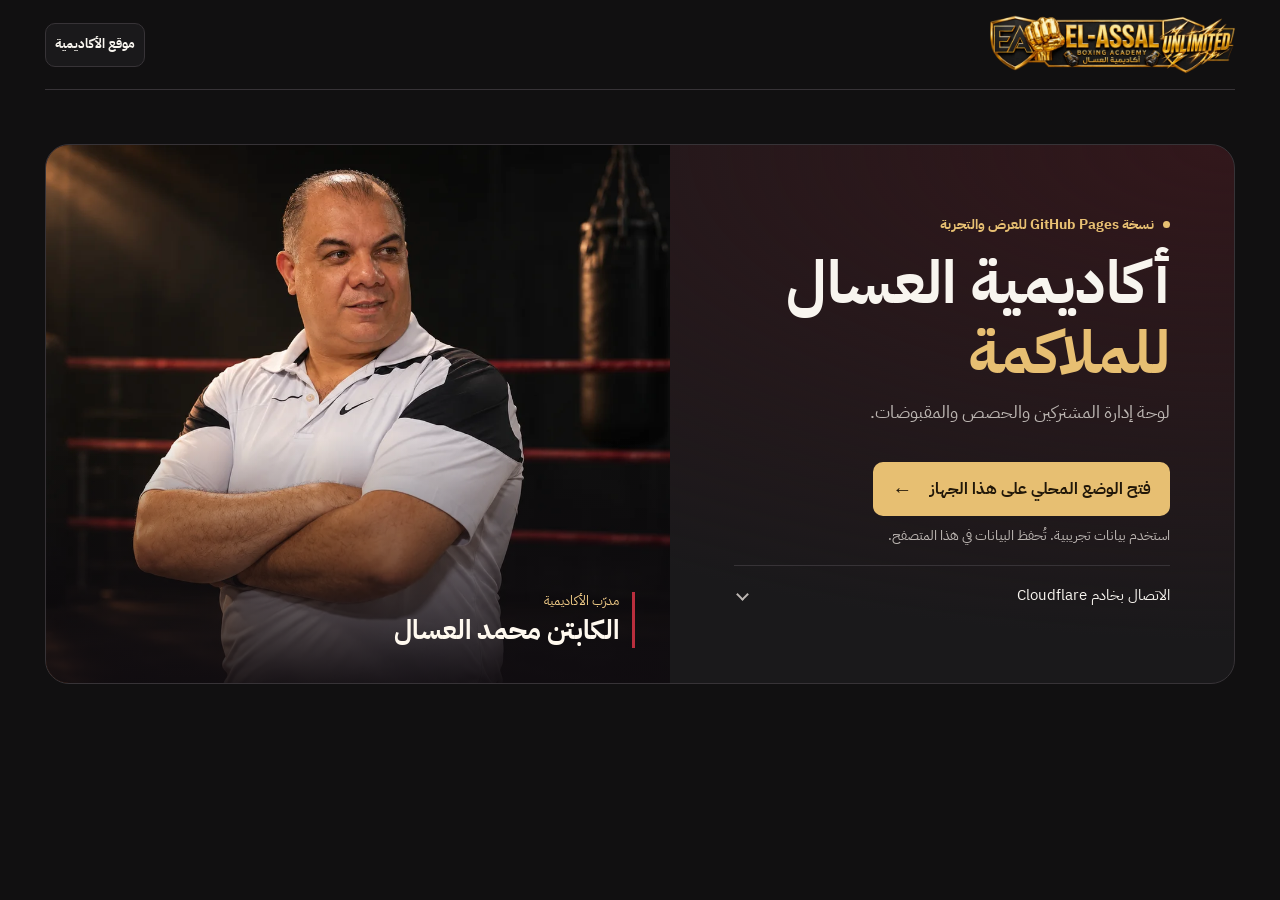
==== admin.html @ 184ae0f5 "Publish academy pages and use the supplied academy logo" ====
<!DOCTYPE html>
<html lang="ar" dir="rtl">
<head>
    <meta charset="UTF-8">
    <meta name="viewport" content="width=device-width, initial-scale=1.0">
    <meta http-equiv="Content-Security-Policy" content="default-src 'self'; script-src 'self'; style-src 'self' 'unsafe-inline'; img-src 'self' data: blob:; font-src 'self'; connect-src 'self' https:; object-src 'none'; base-uri 'self'; form-action 'self'">
    <meta name="referrer" content="no-referrer">
    <meta name="theme-color" content="#111011">
    <meta name="description" content="لوحة أكاديمية العسال للملاكمة لمتابعة المشتركين والحصص والمقبوضات.">
    <link rel="icon" href="./assets/favicon.svg" type="image/svg+xml">
    <title>لوحة الإدارة | أكاديمية العسال للملاكمة</title>
    <link rel="stylesheet" href="./assets/base.css?v=2">
    <link rel="stylesheet" href="./assets/brand.css?v=3">
</head>
<body>
    <main id="entry-screen" class="site-shell">
        <header class="site-header">
            <a class="admin-brand" href="./" aria-label="أكاديمية العسال للملاكمة، الصفحة الرئيسية">
                <img src="./assets/elasal-logo.webp" width="1200" height="300" alt="">
            </a>
            <a class="gold-tool-btn website-link" href="./">موقع الأكاديمية</a>
        </header>
        <div class="entry-hero">
            <div class="entry-content">
                <p id="entry-status" role="status">جارٍ فحص الاتصال</p>
                <h1>أكاديمية العسال <span>للملاكمة</span></h1>
                <p class="entry-description">لوحة إدارة المشتركين والحصص والمقبوضات.</p>
                <form id="login-form" hidden data-onsubmit="a0">
                    <label for="admin-password">كلمة مرور المدير</label>
                    <input id="admin-password" type="password" autocomplete="current-password" required maxlength="256">
                    <button class="modal-submit-gold" type="submit">دخول</button>
                </form>
                <div id="setup-options" hidden>
                    <button class="primary-gold-btn entry-action" type="button" data-onclick="a2">
                        فتح الوضع المحلي على هذا الجهاز <span aria-hidden="true">←</span>
                    </button>
                    <p id="setup-hint">تُحفظ بيانات الوضع المحلي في هذا المتصفح.</p>
                    <details id="server-options" class="server-options">
                        <summary>الاتصال بخادم Cloudflare</summary>
                        <label for="api-url">رابط خادم Cloudflare</label>
                        <input id="api-url" type="url" placeholder="https://" dir="ltr" aria-describedby="connection-status">
                        <button id="connect-server-btn" class="gold-tool-btn" type="button" data-onclick="a1">الاتصال بالخادم</button>
                        <p id="connection-status" role="status"></p>
                    </details>
                </div>
                <button id="change-server-btn" class="gold-tool-btn" type="button" data-onclick="a3" hidden>إعداد الاتصال</button>
            </div>
            <figure class="entry-portrait">
                <img src="./assets/coach.webp" width="1200" height="900" alt="" fetchpriority="high">
                <figcaption><small>مدرّب الأكاديمية</small>الكابتن محمد العسال</figcaption>
            </figure>
        </div>
    </main>

    <main id="app" class="site-shell dashboard" hidden>
        <header class="site-header">
            <a class="admin-brand" href="./" aria-label="أكاديمية العسال للملاكمة، الصفحة الرئيسية">
                <img src="./assets/elasal-logo.webp" width="1200" height="300" alt="">
            </a>
            <div class="dashboard-preferences">
                <div class="theme-control">
                    <label for="brand-theme">الهوية</label>
                    <select id="brand-theme" data-onchange="a7">
                        <option value="black">أسود مطفي</option>
                        <option value="blue">أزرق ملكي</option>
                        <option value="red">أحمر داكن</option>
                        <option value="green">أخضر زمردي</option>
                    </select>
                </div>
                <div class="profile-tools">
                    <button class="avatar-preview" type="button" data-onclick="a4" aria-label="عرض صورة الإدارة">
                        <img id="manager-img" src="./assets/avatar.svg" class="manager-img" width="36" height="36" alt="">
                    </button>
                    <label class="photo-upload" for="manager-photo-input">
                        تغيير الصورة
                        <input type="file" id="manager-photo-input" class="visually-hidden" accept="image/*" data-onchange="a5">
                    </label>
                </div>
            </div>
        </header>

        <div class="dashboard-overview">
            <div>
                <h1>لوحة إدارة الأكاديمية</h1>
                <div class="storage-bar" aria-live="polite">
                    <span id="storage-status">جارٍ فحص التخزين</span>
                    <span id="operation-status"></span>
                </div>
            </div>
            <button class="primary-gold-btn" type="button" data-onclick="a6">
                <span class="button-plus" aria-hidden="true">+</span> تسجيل مشترك جديد
            </button>
        </div>

        <section class="dashboard-summary" aria-labelledby="summary-title">
            <h2 id="summary-title">ملخص الأكاديمية</h2>
            <dl class="gold-stats-grid">
                <div class="stat-gold-card">
                    <dt class="stat-lbl">إجمالي المشتركين</dt>
                    <dd class="stat-val" id="total-members">0</dd>
                </div>
                <div class="stat-gold-card inc">
                    <dt class="stat-lbl">المشتركون النشطون</dt>
                    <dd class="stat-val" id="active-members">0</dd>
                </div>
                <div class="stat-gold-card">
                    <dt class="stat-lbl">المقبوضات المسجلة</dt>
                    <dd class="stat-val" id="total-income">0 ج.م</dd>
                </div>
                <div class="stat-gold-card deb">
                    <dt class="stat-lbl">الديون المستحقة</dt>
                    <dd class="stat-val" id="total-debts">0 ج.م</dd>
                </div>
                <div class="stat-gold-card net">
                    <dt class="stat-lbl">المقبوضات بعد المصروفات</dt>
                    <dd class="stat-val" id="net-profit">0 ج.م</dd>
                </div>
            </dl>
        </section>

        <div class="dashboard-grid">
            <section class="dashboard-panel members-panel" aria-labelledby="members-title">
                <h2 id="members-title">المشتركون</h2>
                <div class="search-gold-box">
                    <label class="visually-hidden" for="search-input">البحث عن مشترك</label>
                    <input type="search" id="search-input" class="search-gold-input" placeholder="ابحث بالاسم أو رقم الهاتف" data-oninput="a14">
                </div>
                <div class="quick-filters-row" aria-label="تصفية المشتركين" role="group">
                    <button class="filter-chip active" type="button" aria-pressed="true" data-onclick="a15">كل الأعضاء</button>
                    <button class="filter-chip" type="button" aria-pressed="false" data-onclick="a16">النشطون فقط</button>
                    <button class="filter-chip" type="button" aria-pressed="false" data-onclick="a17">أصحاب الديون</button>
                </div>
                <div class="accordions-gold-wrap">
                    <div class="accordion-gold-group open" id="acc-active">
                        <button class="accordion-gold-trigger" type="button" aria-controls="list-active" aria-expanded="true" data-onclick="a18">
                            <span class="accordion-title-flex">المشتركون النشطون <span class="counter-badge-gold" id="count-active">0</span></span>
                        </button>
                        <div class="accordion-gold-body" id="list-active"></div>
                    </div>
                    <div class="accordion-gold-group" id="acc-expired">
                        <button class="accordion-gold-trigger" type="button" aria-controls="list-expired" aria-expanded="false" data-onclick="a19">
                            <span class="accordion-title-flex">الاشتراكات المنتهية <span class="counter-badge-gold" id="count-expired">0</span></span>
                        </button>
                        <div class="accordion-gold-body" id="list-expired"></div>
                    </div>
                    <div class="accordion-gold-group" id="acc-debts">
                        <button class="accordion-gold-trigger" type="button" aria-controls="list-debts" aria-expanded="false" data-onclick="a20">
                            <span class="accordion-title-flex">أصحاب الديون <span class="counter-badge-gold" id="count-debts">0</span></span>
                        </button>
                        <div class="accordion-gold-body" id="list-debts"></div>
                    </div>
                </div>
            </section>

            <aside class="dashboard-panel" aria-labelledby="tools-title">
                <h2 id="tools-title">أدوات الإدارة</h2>
                <div class="tool-list">
                    <button class="gold-tool-btn" type="button" data-onclick="a9">المصروفات</button>
                    <button class="gold-tool-btn" type="button" data-onclick="a10">النسخ الاحتياطية</button>
                    <label class="gold-tool-btn" for="import-file">
                        استعادة نسخة من ملف
                        <input type="file" id="import-file" accept=".json" class="visually-hidden" data-onchange="a11">
                    </label>
                    <button class="gold-tool-btn" type="button" data-onclick="a8">إعدادات واتساب</button>
                    <button class="gold-tool-btn" type="button" data-onclick="a12">تحديث البيانات</button>
                    <button class="gold-tool-btn" type="button" data-settings="connection">التخزين والاتصال</button>
                    <button id="logout-btn" class="gold-tool-btn" type="button" data-onclick="a13" hidden>تسجيل الخروج</button>
                </div>
            </aside>
        </div>
    </main>

<!-- نافذة عرض الصورة بحجم كبير -->
<div id="modal-img-viewer" data-onclick="a21">
    <img id="large-view-img" src="" alt="صورة كبيرة">
    <button class="close-viewer" data-onclick="a22">إغلاق</button>
</div>

<!-- نافذة QR Code للعميل -->
<div id="modal-qr" class="modal-gold-overlay">
    <div class="modal-gold-box" style="text-align: center;">
        <div class="modal-gold-header">
            <h3>كود دخول العميل</h3>
            <button class="modal-gold-close" aria-label="إغلاق" data-onclick="a23">&times;</button>
        </div>
        <div style="margin: 15px 0; font-weight: bold; color: var(--text-main);" id="qr-member-name"></div>
        <div id="qrcode-container" style="background: white; padding: 15px; display: inline-block; border-radius: 12px; margin-bottom: 15px;" title="اضغط مطولاً على الصورة لحفظها"></div>
        <p style="font-size: 0.75rem; color: var(--text-muted); margin-bottom: 15px;">اضغط على زر (عرض الصورة بالحجم الكامل) لحفظها بسهولة، أو أرسل رسالة الواتساب مباشرة.</p>

        <div class="qr-actions">
            <button class="modal-submit-gold" data-onclick="a24" type="button">
                عرض وحفظ الصورة
            </button>
            <button class="gold-tool-btn" data-onclick="a25" type="button">
                إرسال واتساب
            </button>
        </div>
    </div>
</div>

<!-- نافذة إضافة مشترك -->
<div id="modal-add" class="modal-gold-overlay">
    <div class="modal-gold-box">
        <div class="modal-gold-header">
            <h3>تسجيل مشترك جديد</h3>
            <button class="modal-gold-close" aria-label="إغلاق" data-onclick="a26">&times;</button>
        </div>
        <div>
            <div class="form-gold-group"><label for="name">اسم المشترك</label><input type="text" id="name" placeholder="مثال: يوسف العسال"></div>
            <div class="form-gold-group"><label for="phone">رقم الهاتف (واتساب)</label><input type="tel" id="phone" placeholder="01012345678"></div>
            <div class="form-gold-group"><label for="photo">صورة المشترك (اختياري)</label><input type="file" id="photo" accept="image/*"></div>
            <div class="form-gold-group"><label for="start-date">تاريخ بداية الاشتراك</label><input type="date" id="start-date"></div>

            <div class="form-gold-group">
                <label for="package">نوع الباقة</label><select id="package" data-onchange="a27">
                    <optgroup label="باقات البرايفت (Private)">
                        <option value="p5" data-price="2050" data-sessions="5" data-days="30">برايفت: 5 حصص / شهر (2050 ج.م)</option>
                        <option value="p8" data-price="2800" data-sessions="8" data-days="30">برايفت: 8 حصص / شهر (2800 ج.م)</option>
                        <option value="p12" data-price="3800" data-sessions="12" data-days="45">برايفت: 12 حصة / 45 يوم (3800 ج.م)</option>
                        <option value="p24" data-price="8000" data-sessions="24" data-days="90">برايفت: 24 حصة / 3 شهور (8000 ج.م)</option>
                    </optgroup>
                    <optgroup label="باقات الجروب (Group)">
                        <option value="g1" data-price="1200" data-sessions="8" data-days="30">جروب: باقة شهرية / 8 حصص (1200 ج.م)</option>
                        <option value="g3" data-price="3000" data-sessions="24" data-days="90">جروب: باقة 3 شهور / 24 حصة (3000 ج.م)</option>
                        <option value="g6" data-price="5200" data-sessions="48" data-days="180">جروب: باقة 6 شهور / 48 حصة (5200 ج.م)</option>
                        <option value="g12" data-price="9100" data-sessions="96" data-days="365">جروب: باقة سنة كاملة / 96 حصة (9100 ج.م)</option>
                    </optgroup>
                    <optgroup label="الباقات المخصصة">
                        <option value="custom"> باقة مخصصة (حدد الحصص والسعر بنفسك)</option>
                    </optgroup>
                </select>
            </div>

            <div id="custom-pkg-box">
                <div class="form-gold-group"><label for="custom-sessions">عدد الحصص المخصصة</label><input type="number" id="custom-sessions" value="10" min="1" data-oninput="a28"></div>
                <div class="form-gold-group"><label for="custom-price">السعر الإجمالي المخصص (ج.م)</label><input type="number" id="custom-price" value="1500" min="0" data-oninput="a29"></div>
            </div>

            <div class="form-gold-group"><label for="price">السعر الإجمالي (ج.م)</label><input type="number" id="price" readonly></div>
            <div class="form-gold-group"><label for="paid">المبلغ المدفوع (ج.م)</label><input type="number" id="paid" placeholder="المبلغ المدفوع" data-oninput="a30"></div>
            <div class="form-gold-group"><label for="remaining">المبلغ المتبقي (ج.م)</label><input type="number" id="remaining" readonly></div>

            <button class="modal-submit-gold" data-onclick="a31">حفظ وإضافة المشترك</button>
        </div>
    </div>
</div>

<!-- نافذة إعدادات الواتساب -->
<div id="modal-settings" class="modal-gold-overlay">
    <div class="modal-gold-box">
        <div class="modal-gold-header">
            <h3>إعدادات رقم الواتساب</h3>
            <button class="modal-gold-close" aria-label="إغلاق" data-onclick="a32">&times;</button>
        </div>
        <div class="form-gold-group">
            <label for="admin-whatsapp">رقم الواتساب الأساسي للإدارة</label><input type="tel" id="admin-whatsapp" placeholder="مثال: 01012345678">
            <small style="color:var(--text-muted); display:block; margin-top:4px; font-size:0.75rem;">رقم تواصل الإدارة. الرسائل تفتح للمشترك في واتساب وتُرسل يدويًا.</small>
        </div>
        <button class="modal-submit-gold" data-onclick="a33">حفظ الرقم</button>
    </div>
</div>

<!-- نافذة تعديل المشترك -->
<div id="modal-edit" class="modal-gold-overlay">
    <div class="modal-gold-box">
        <div class="modal-gold-header">
            <h3>تعديل بيانات المشترك</h3>
            <button class="modal-gold-close" aria-label="إغلاق" data-onclick="a34">&times;</button>
        </div>
        <input type="hidden" id="edit-id">
        <div class="form-gold-group"><label for="edit-name">اسم المشترك</label><input type="text" id="edit-name"></div>
        <div class="form-gold-group"><label for="edit-phone">رقم الهاتف</label><input type="tel" id="edit-phone"></div>
        <div class="form-gold-group"><label for="edit-photo">تغيير الصورة</label><input type="file" id="edit-photo" accept="image/*"></div>

        <div class="form-gold-group">
            <label for="edit-package">نوع الباقة</label><select id="edit-package" data-onchange="a35">
                <optgroup label="باقات البرايفت (Private)">
                    <option value="p5" data-price="2050" data-sessions="5" data-days="30">برايفت: 5 حصص / شهر (2050 ج.م)</option>
                    <option value="p8" data-price="2800" data-sessions="8" data-days="30">برايفت: 8 حصص / شهر (2800 ج.م)</option>
                    <option value="p12" data-price="3800" data-sessions="12" data-days="45">برايفت: 12 حصة / 45 يوم (3800 ج.م)</option>
                    <option value="p24" data-price="8000" data-sessions="24" data-days="90">برايفت: 24 حصة / 3 شهور (8000 ج.م)</option>
                </optgroup>
                <optgroup label="باقات الجروب (Group)">
                    <option value="g1" data-price="1200" data-sessions="8" data-days="30">جروب: باقة شهرية / 8 حصص (1200 ج.م)</option>
                    <option value="g3" data-price="3000" data-sessions="24" data-days="90">جروب: باقة 3 شهور / 24 حصة (3000 ج.م)</option>
                    <option value="g6" data-price="5200" data-sessions="48" data-days="180">جروب: باقة 6 شهور / 48 حصة (5200 ج.م)</option>
                    <option value="g12" data-price="9100" data-sessions="96" data-days="365">جروب: باقة سنة كاملة / 96 حصة (9100 ج.م)</option>
                </optgroup>
                <optgroup label="الباقات المخصصة">
                    <option value="custom"> باقة مخصصة (حدد الحصص والسعر بنفسك)</option>
                </optgroup>
            </select>
        </div>

        <div id="edit-custom-pkg-box">
            <div class="form-gold-group"><label for="edit-custom-sessions">عدد الحصص المخصصة</label><input type="number" id="edit-custom-sessions" min="1" data-oninput="a36"></div>
            <div class="form-gold-group"><label for="edit-custom-price">السعر الإجمالي المخصص (ج.م)</label><input type="number" id="edit-custom-price" min="0" data-oninput="a37"></div>
        </div>

        <div class="form-gold-group"><label for="edit-price">السعر الإجمالي</label><input type="number" id="edit-price" readonly></div>
        <div class="form-gold-group"><label for="edit-paid">المبلغ المدفوع</label><input type="number" id="edit-paid" data-oninput="a38"></div>
        <div class="form-gold-group"><label for="edit-remaining">المتبقي</label><input type="number" id="edit-remaining" readonly></div>

        <button class="modal-submit-gold" data-onclick="a39">حفظ التعديلات</button>
    </div>
</div>

<!-- نافذة المصروفات -->
<div id="modal-expense" class="modal-gold-overlay">
    <div class="modal-gold-box">
        <div class="modal-gold-header">
            <h3>تسجيل المصروفات</h3>
            <button class="modal-gold-close" aria-label="إغلاق" data-onclick="a40">&times;</button>
        </div>
        <div class="form-gold-group"><label for="expense-title">بند المصروف</label><input type="text" id="expense-title" placeholder="كهرباء، صيانة، إيجار..."></div>
        <div class="form-gold-group"><label for="expense-amount">المبلغ (ج.م)</label><input type="number" id="expense-amount" placeholder="المبلغ المنصرف"></div>
        <button class="modal-submit-gold" data-onclick="a41">تسجيل المصروف</button>
        <div class="expense-history">
            <h4>المصروفات المسجلة</h4>
            <div id="expenses-list"></div>
        </div>
    </div>
</div>


<div id="modal-backups" class="modal-gold-overlay"><section class="modal-gold-box">
 <div class="modal-gold-header"><h2>النسخ الاحتياطية</h2><button class="modal-gold-close" aria-label="إغلاق" data-onclick="a42">×</button></div>
 <p id="backup-policy"></p><div class="backup-actions"><button class="modal-submit-gold" data-onclick="a43">تنزيل البيانات الحالية على الجهاز</button><button id="create-backup-btn" class="gold-tool-btn" data-onclick="a44">حفظ نسخة داخلية اليوم</button></div>
 <p id="backup-result" role="status"></p><div id="backup-list"></div>
 <p class="muted">احتفظ بنسخة من بياناتك على جهازك. تجنّب رفع بيانات الأعضاء إلى مستودع GitHub.</p>
</section></div>

<script src="./assets/qrcode.min.js" defer></script>
<script type="module" src="./events.js?v=2"></script>
</body>
</html>
---- assets/base.css ----
@font-face {
    font-family: "IBM Plex Sans Arabic";
    src: url("./fonts/plex-arabic-400.woff2") format("woff2");
    font-style: normal;
    font-weight: 400;
    font-display: swap;
    unicode-range: U+0600-06FF, U+0750-077F, U+0870-089F, U+08A0-08FF, U+200C-200F, U+FB50-FDFF, U+FE70-FEFC;
}

@font-face {
    font-family: "IBM Plex Sans Arabic";
    src: url("./fonts/plex-arabic-700.woff2") format("woff2");
    font-style: normal;
    font-weight: 700;
    font-display: swap;
    unicode-range: U+0600-06FF, U+0750-077F, U+0870-089F, U+08A0-08FF, U+200C-200F, U+FB50-FDFF, U+FE70-FEFC;
}

@font-face {
    font-family: "IBM Plex Sans Arabic";
    src: url("./fonts/plex-latin-400.woff2") format("woff2");
    font-style: normal;
    font-weight: 400;
    font-display: swap;
    unicode-range: U+0000-00FF, U+2000-206F, U+2190-2193, U+2212;
}

@font-face {
    font-family: "IBM Plex Sans Arabic";
    src: url("./fonts/plex-latin-700.woff2") format("woff2");
    font-style: normal;
    font-weight: 700;
    font-display: swap;
    unicode-range: U+0000-00FF, U+2000-206F, U+2190-2193, U+2212;
}

:root {
    color-scheme: dark;
    --bg-main: #111011;
    --surface-card: #1a191b;
    --surface-hover: #262427;
    --field: #131214;
    --text-main: #f8f5ef;
    --text-muted: #bcb6b2;
    --border-color: #373337;
    --primary: #e7bf72;
    --primary-hover: #f3d393;
    --primary-text: #211709;
    --strike: #b92e3d;
    --ambient: #32171b;
    --success: #9edab1;
    --danger: #f69ba6;
    --radius-sm: 10px;
    --radius-md: 16px;
    --radius-lg: 24px;
}

* { box-sizing: border-box; }
[hidden] { display: none !important; }

body {
    margin: 0;
    min-height: 100vh;
    background: var(--bg-main);
    color: var(--text-main);
    font: 400 16px / 1.65 "IBM Plex Sans Arabic", Tahoma, Arial, sans-serif;
}

h1, h2, h3, h4, p, figure, dl, dd { margin: 0; }
button, input, select { font: inherit; }
button, summary { touch-action: manipulation; }
button, summary { cursor: pointer; }
img { max-inline-size: 100%; display: block; }

:focus-visible {
    outline: 2px solid var(--primary-hover);
    outline-offset: 3px;
}

.visually-hidden {
    position: absolute;
    inline-size: 1px;
    block-size: 1px;
    padding: 0;
    overflow: hidden;
    clip-path: inset(50%);
    white-space: nowrap;
}

input:not([type="file"], [type="hidden"]), select {
    min-block-size: 44px;
    min-inline-size: 0;
    max-inline-size: 100%;
    padding: 8px 12px;
    border: 1px solid var(--border-color);
    border-radius: var(--radius-sm);
    background: var(--field);
    color: var(--text-main);
}

input::placeholder { color: var(--text-muted); opacity: .9; }
input[readonly] { color: var(--text-muted); }

.primary-gold-btn, .modal-submit-gold, .gold-tool-btn, .gold-action-btn {
    display: inline-flex;
    justify-content: center;
    align-items: center;
    gap: 8px;
    min-block-size: 44px;
    padding: 8px 15px;
    border: 1px solid transparent;
    border-radius: var(--radius-sm);
    font-weight: 700;
    text-align: center;
    line-height: 1.4;
    cursor: pointer;
    transition: background-color .18s ease, border-color .18s ease;
}

.primary-gold-btn, .modal-submit-gold {
    background: var(--primary);
    color: var(--primary-text);
}

.primary-gold-btn:hover, .modal-submit-gold:hover { background: var(--primary-hover); }

.gold-tool-btn, .gold-action-btn {
    background: var(--surface-card);
    border-color: var(--border-color);
    color: var(--text-main);
}

.gold-tool-btn:hover, .gold-action-btn:hover { background: var(--surface-hover); border-color: var(--primary); }
button:disabled { opacity: .6; cursor: wait; }

.modal-gold-overlay, #modal-img-viewer {
    position: fixed;
    inset: 0;
    z-index: 1000;
    display: none;
    align-items: center;
    justify-content: center;
    padding: 16px;
    background: rgba(10, 9, 10, .79);
    backdrop-filter: blur(7px);
}

.modal-gold-box {
    inline-size: min(100%, 510px);
    max-block-size: 90vh;
    max-block-size: 90dvh;
    overflow-y: auto;
    overscroll-behavior: contain;
    padding: clamp(16px, 4vw, 27px);
    border: 1px solid var(--border-color);
    border-radius: var(--radius-lg);
    background: var(--surface-card);
    box-shadow: 0 18px 65px #0007;
}

.modal-gold-header {
    display: flex;
    align-items: center;
    justify-content: space-between;
    gap: 10px;
    padding-block-end: 12px;
    margin-block-end: 14px;
    border-block-end: 1px solid var(--border-color);
}

.modal-gold-header h2, .modal-gold-header h3 { font-size: 1.25rem; line-height: 1.4; }

.modal-gold-close, .close-viewer {
    background: var(--field);
    color: var(--text-main);
    border: 1px solid var(--border-color);
    border-radius: var(--radius-sm);
    min-block-size: 40px;
    min-inline-size: 40px;
}

.modal-gold-close { font-size: 1.25rem; }
.close-viewer { padding-inline: 15px; }

.form-gold-group { margin-block-end: 12px; }
.form-gold-group label, #login-form label, .server-options label {
    display: block;
    margin-block-end: 5px;
    color: var(--text-muted);
    font-size: .875rem;
}

.form-gold-group input, .form-gold-group select, #login-form input, .server-options input { inline-size: 100%; }
.form-gold-group input[type="file"] { display: block; max-inline-size: 100%; min-block-size: 40px; padding-block: 6px; }
#custom-pkg-box, #edit-custom-pkg-box { display: none; padding: 12px; margin-block-end: 12px; background: var(--field); border-radius: var(--radius-sm); }
.modal-submit-gold { inline-size: 100%; }

#modal-img-viewer { flex-direction: column; gap: 16px; z-index: 2000; }
#modal-img-viewer img { inline-size: auto; max-block-size: 76dvh; object-fit: contain; border-radius: var(--radius-md); }

.qr-actions, .backup-actions { display: flex; flex-wrap: wrap; gap: 8px; }
.qr-actions button, .backup-actions button { flex: 1 1 130px; inline-size: auto; }
#qrcode-container img { margin-inline: auto; }
#backup-policy, .muted { margin-block: 12px; color: var(--text-muted); font-size: .875rem; }
#backup-result { margin-block-start: 8px; }
#backup-result[data-error="true"], #operation-status[data-error="true"] { color: var(--danger); }
#backup-list, #expenses-list { max-block-size: 42vh; overflow: auto; }

.backup-row, #expenses-list p { padding-block: 10px; border-block-end: 1px solid var(--border-color); }
.backup-row button { margin: 8px 0 0 6px; font-size: .875rem; }
.backup-row time { display: block; color: var(--text-muted); font-size: .875rem; }
.expense-history { margin-block-start: 16px; }
.expense-history h4 { color: var(--text-muted); font-size: .875rem; }

@media (prefers-reduced-motion: reduce) {
    *, *::after, *::before { transition: none !important; }
}
---- assets/brand.css ----
body[data-theme="blue"] {
    --bg-main: #10131d;
    --surface-card: #1a2030;
    --surface-hover: #25304a;
    --field: #101522;
    --border-color: #374158;
    --ambient: #202c49;
}

body[data-theme="red"] {
    --bg-main: #170e10;
    --surface-card: #24181c;
    --surface-hover: #352329;
    --field: #190f13;
    --border-color: #4a313a;
    --ambient: #421b25;
}

body[data-theme="green"] {
    --bg-main: #101613;
    --surface-card: #192420;
    --surface-hover: #25352d;
    --field: #101a15;
    --border-color: #33483d;
    --ambient: #1c3629;
}

.site-shell {
    width: min(100% - clamp(28px, 7vw, 96px), 1200px);
    margin-inline: auto;
    padding-block-end: 40px;
}

.site-header {
    display: flex;
    align-items: center;
    justify-content: space-between;
    flex-wrap: wrap;
    gap: 14px;
    min-block-size: 88px;
    padding-block: 14px;
    border-block-end: 1px solid var(--border-color);
}

.admin-brand img { width: clamp(145px, 45vw, 245px); height: auto; }
.website-link { padding-inline: 9px; font-size: .84rem; text-decoration: none; }

.entry-hero {
    display: grid;
    grid-template-columns: minmax(0, .95fr) minmax(0, 1.05fr);
    margin-block-start: clamp(28px, 6vh, 68px);
    min-block-size: 540px;
    overflow: hidden;
    border: 1px solid var(--border-color);
    border-radius: var(--radius-lg);
    background: radial-gradient(ellipse at right top, var(--ambient), transparent 65%), var(--surface-card);
}

.entry-content {
    align-self: center;
    padding: clamp(24px, 5vw, 70px);
    min-inline-size: 0;
}

#entry-status {
    display: flex;
    align-items: baseline;
    gap: 9px;
    color: var(--primary);
    font-size: .875rem;
    font-weight: 700;
    overflow-wrap: anywhere;
}

#entry-status::before {
    content: "";
    flex: 0 0 7px;
    block-size: 7px;
    border-radius: 50%;
    align-self: center;
    background: var(--primary);
}

.entry-content h1 {
    margin-block: 12px 10px;
    font-size: clamp(2.2rem, 4.65vw, 4.75rem);
    font-weight: 700;
    line-height: 1.18;
}

.entry-content h1 span { display: block; color: var(--primary); }
.entry-description { color: var(--text-muted); font-size: clamp(1rem, 1.4vw, 1.2rem); }
#setup-options, #login-form { margin-block-start: clamp(18px, 3vw, 34px); }
.entry-action { justify-content: space-between; gap: 18px; min-block-size: 54px; padding-inline: 18px; }
.entry-action span { font: 700 1.25rem / 1 Arial, sans-serif; }
#setup-hint { margin-block-start: 8px; color: var(--text-muted); font-size: .875rem; }
#login-form button, #change-server-btn { margin-block-start: 12px; }

.server-options {
    margin-block-start: 18px;
    border-block-start: 1px solid var(--border-color);
    padding-block-start: 8px;
}

.server-options summary {
    display: flex;
    align-items: center;
    justify-content: space-between;
    gap: 8px;
    min-block-size: 42px;
    font-size: .925rem;
    list-style: none;
}

.server-options summary::-webkit-details-marker { display: none; }
.server-options summary:hover { color: var(--primary); }

.server-options summary::after, .accordion-gold-trigger::after {
    content: "";
    flex: 0 0 7px;
    block-size: 7px;
    margin-inline-end: 4px;
    border: solid var(--text-muted);
    border-width: 0 2px 2px 0;
    transform: rotate(45deg);
}

.server-options[open] summary::after, .accordion-gold-trigger[aria-expanded="true"]::after { transform: rotate(225deg); }
.server-options label { margin-block-start: 8px; }
.server-options button { margin-block-start: 8px; }
#connection-status { margin-block-start: 8px; color: var(--danger); font-size: .875rem; }
#connection-status:empty { display: none; }

.entry-portrait {
    position: relative;
    min-block-size: 100%;
    display: grid;
    align-items: end;
    overflow: hidden;
    isolation: isolate;
    background: var(--ambient);
}

.entry-portrait img {
    position: absolute;
    z-index: -2;
    inset: 0;
    inline-size: 100%;
    block-size: 100%;
    object-fit: cover;
    object-position: center 32%;
}

.entry-portrait::after {
    content: "";
    position: absolute;
    z-index: -1;
    inset: 0;
    background: linear-gradient(0deg, #100c10ed, transparent 46%);
}

.entry-portrait figcaption {
    margin: clamp(16px, 3vw, 35px);
    padding-inline-start: 13px;
    border-inline-start: 3px solid var(--strike);
    color: #fff9ef;
    font-size: clamp(1.1rem, 2.1vw, 1.7rem);
    font-weight: 700;
    line-height: 1.35;
}

.entry-portrait small { display: block; margin-block-end: 3px; color: #f0cb87; font-size: .8rem; font-weight: 400; }

.dashboard-preferences, .theme-control, .profile-tools {
    display: flex;
    align-items: center;
    flex-wrap: wrap;
    gap: 8px;
}

.dashboard-preferences { column-gap: 22px; }
.theme-control label, .profile-tools label { color: var(--text-muted); font-size: .85rem; }
.theme-control select { min-block-size: 40px; font-size: .9rem; }

.avatar-preview {
    border: 1px solid var(--border-color);
    border-radius: 50%;
    padding: 2px;
    background: var(--surface-card);
}

.manager-img { inline-size: 36px; block-size: 36px; border-radius: 50%; object-fit: cover; }
.photo-upload { position: relative; display: flex; align-items: center; min-block-size: 40px; cursor: pointer; }
.photo-upload:hover { color: var(--primary); }
.photo-upload:focus-within, .tool-list label:focus-within { outline: 2px solid var(--primary-hover); outline-offset: 3px; }

.dashboard-overview {
    display: flex;
    align-items: center;
    justify-content: space-between;
    gap: 16px 32px;
    margin-block: 24px;
    padding: clamp(18px, 3.5vw, 35px);
    border: 1px solid var(--border-color);
    border-inline-start: 3px solid var(--strike);
    border-radius: var(--radius-md);
    background: linear-gradient(120deg, var(--surface-card), var(--ambient));
}

.dashboard-overview h1 { font-size: clamp(1.65rem, 4vw, 2.65rem); line-height: 1.28; }
.dashboard-overview button { flex: 0 0 auto; }
.button-plus { font: 700 1.25rem / 1 Arial, sans-serif; }

.storage-bar {
    display: flex;
    flex-wrap: wrap;
    align-items: center;
    gap: 5px 16px;
    margin-block-start: 11px;
    font-size: .85rem;
    color: var(--text-muted);
    overflow-wrap: anywhere;
}

#storage-status { display: inline-flex; align-items: center; gap: 7px; }
#storage-status::before { content: ""; flex: 0 0 7px; height: 7px; background: var(--success); border-radius: 50%; }
#operation-status { color: var(--success); }
#operation-status:empty { display: none; }
#app[data-busy="true"] { cursor: progress; }
#app[data-busy="true"] button, #app[data-busy="true"] label { pointer-events: none; }

.dashboard h2 { font-size: 1.25rem; line-height: 1.35; }
.dashboard-summary h2 { margin-block-end: 12px; }

.gold-stats-grid {
    display: grid;
    grid-template-columns: repeat(5, minmax(0, 1fr));
    gap: 11px;
}

.stat-gold-card {
    display: flex;
    flex-direction: column;
    justify-content: space-between;
    gap: 8px;
    min-block-size: 102px;
    padding: clamp(11px, 1.6vw, 19px);
    border: 1px solid var(--border-color);
    border-radius: var(--radius-md);
    background: var(--surface-card);
}

.stat-lbl { color: var(--text-muted); font-size: .875rem; }
.stat-val { font-size: clamp(1.25rem, 2.25vw, 1.8rem); font-weight: 700; font-variant-numeric: tabular-nums; line-height: 1.22; overflow-wrap: anywhere; }
.stat-gold-card.inc .stat-val { color: var(--success); }
.stat-gold-card.deb .stat-val { color: var(--danger); }
.stat-gold-card.net .stat-val { color: var(--primary); }

.dashboard-grid {
    display: grid;
    grid-template-columns: minmax(0, 1fr) minmax(210px, .32fr);
    gap: 16px;
    align-items: start;
    margin-block-start: 20px;
}

.dashboard-panel {
    min-inline-size: 0;
    padding: clamp(13px, 2vw, 23px);
    border: 1px solid var(--border-color);
    border-radius: var(--radius-md);
    background: var(--surface-card);
}

.dashboard-panel h2 { margin-block-end: 13px; }
.tool-list { display: grid; gap: 7px; }

.tool-list .gold-tool-btn {
    position: relative;
    justify-content: space-between;
    gap: 8px;
    padding-inline: 12px;
    background: var(--field);
    text-align: start;
    font-size: .875rem;
    font-weight: 400;
}

.tool-list .gold-tool-btn::after {
    content: "";
    flex: 0 0 6px;
    block-size: 6px;
    border: solid var(--text-muted);
    border-width: 0 0 1.5px 1.5px;
    transform: rotate(45deg);
}

.search-gold-box { position: relative; }

.search-gold-box::before, .search-gold-box::after {
    content: "";
    position: absolute;
    pointer-events: none;
    color: var(--text-muted);
}

.search-gold-box::before {
    top: 14px;
    inset-inline-start: 13px;
    width: 12px;
    height: 12px;
    border: 1.5px solid currentColor;
    border-radius: 50%;
}

.search-gold-box::after {
    top: 25px;
    inset-inline-start: 23px;
    width: 6px;
    height: 1.5px;
    background: currentColor;
    transform: rotate(45deg);
}

.search-gold-box input { inline-size: 100%; padding-inline-start: 37px; }
.quick-filters-row { display: flex; flex-wrap: wrap; gap: 7px; padding-block: 12px; }

.filter-chip {
    min-block-size: 36px;
    padding: 4px 11px;
    border: 1px solid var(--border-color);
    border-radius: 20px;
    background: var(--field);
    color: var(--text-muted);
    font-size: .85rem;
}

.filter-chip:hover { background: var(--surface-hover); color: var(--text-main); }

.filter-chip.active {
    border-color: var(--primary);
    background: var(--surface-hover);
    color: var(--primary);
}

.accordions-gold-wrap { display: grid; gap: 8px; }

.accordion-gold-group {
    border: 1px solid var(--border-color);
    border-radius: var(--radius-sm);
    background: var(--field);
}

.accordion-gold-trigger {
    display: flex;
    align-items: center;
    justify-content: space-between;
    gap: 8px;
    width: 100%;
    min-block-size: 46px;
    padding: 8px 12px;
    border: 0;
    border-radius: var(--radius-sm);
    background: transparent;
    color: var(--text-main);
    font-weight: 700;
    text-align: start;
}

.accordion-gold-trigger:hover { background: var(--surface-hover); }
.accordion-title-flex { display: flex; flex-wrap: wrap; align-items: center; gap: 8px; }

.counter-badge-gold {
    min-inline-size: 23px;
    padding: 1px 5px;
    border-radius: 30px;
    background: var(--surface-hover);
    color: var(--primary);
    font-size: .75rem;
    text-align: center;
    font-variant-numeric: tabular-nums;
}

.accordion-gold-body { display: none; padding: 0 8px 8px; }
.accordion-gold-group.open .accordion-gold-body { display: grid; grid-template-columns: minmax(0, 1fr); gap: 8px; }
.empty-gold-notice { padding: 12px 8px; color: var(--text-muted); text-align: center; font-size: .875rem; }

.member-gold-card {
    display: grid;
    gap: 13px;
    padding: clamp(10px, 1.75vw, 17px);
    border: 1px solid var(--border-color);
    border-radius: var(--radius-sm);
    background: var(--surface-card);
}

.member-gold-top { display: flex; align-items: center; gap: 10px; }
.member-gold-avatar { flex: 0 0 47px; inline-size: 47px; block-size: 47px; border: 1px solid var(--border-color); border-radius: 50%; object-fit: cover; cursor: pointer; }
.member-gold-info { min-inline-size: 0; overflow-wrap: anywhere; }
.member-gold-info h4 { font-size: 1.05rem; line-height: 1.25; }
.member-gold-info p { color: var(--text-muted); font-size: .875rem; }

.tags-gold-row, .card-gold-actions, .progress-gold-meta { display: flex; align-items: center; flex-wrap: wrap; gap: 5px; }
.tags-gold-row { margin-block-start: 4px; }
.gold-status-badge { padding: 2px 6px; border-radius: 5px; background: var(--surface-hover); color: var(--text-muted); font-size: .75rem; }
.badge-active { color: var(--success); }
.badge-expired { color: var(--danger); }
.badge-debt { color: var(--primary); }

.progress-gold-meta { justify-content: space-between; margin-block-end: 5px; color: var(--text-muted); font-size: .79rem; }
.progress-gold-line, .progress-gold-fill { height: 5px; border-radius: 6px; }
.progress-gold-line { overflow: hidden; background: var(--surface-hover); }
.progress-gold-fill { background: var(--primary); }

.gold-action-btn { min-block-size: 36px; padding: 5px 8px; font-size: .8rem; font-weight: 400; }
.gold-action-btn[data-action="attend"] { color: var(--success); }
.gold-action-btn[data-action="delete"] { color: var(--danger); }

@media (max-width: 760px) {
    .site-header { min-block-size: 70px; }
    .entry-hero { grid-template-columns: minmax(0, 1fr); min-block-size: 0; margin-block-start: 18px; }
    .entry-portrait { grid-row: 1; min-block-size: clamp(190px, 43vw, 280px); }
    .entry-portrait img { object-position: center 5%; }
    .entry-portrait::after { background: linear-gradient(0deg, #100c10e6, transparent 58%); }
    .entry-content { padding: clamp(19px, 6vw, 32px); }
    .entry-content h1 span { display: inline; }
    .entry-action { inline-size: 100%; }
    .dashboard-grid { grid-template-columns: minmax(0, 1fr); }
    .tool-list { grid-template-columns: repeat(2, minmax(0, 1fr)); }
    .gold-stats-grid { grid-template-columns: repeat(3, minmax(0, 1fr)); }
}

@media (max-width: 500px) {
    .dashboard .site-header { flex-direction: column; align-items: flex-start; gap: 9px; }
    .dashboard-preferences { inline-size: 100%; justify-content: space-between; column-gap: 8px; }
    .dashboard-overview { flex-direction: column; align-items: stretch; margin-block: 16px 20px; }
    .gold-stats-grid { grid-template-columns: repeat(2, minmax(0, 1fr)); gap: 8px; }
    .stat-gold-card.net { grid-column: span 2; min-block-size: 82px; }
}

@media (max-width: 350px) {
    .tool-list { grid-template-columns: minmax(0, 1fr); }
}
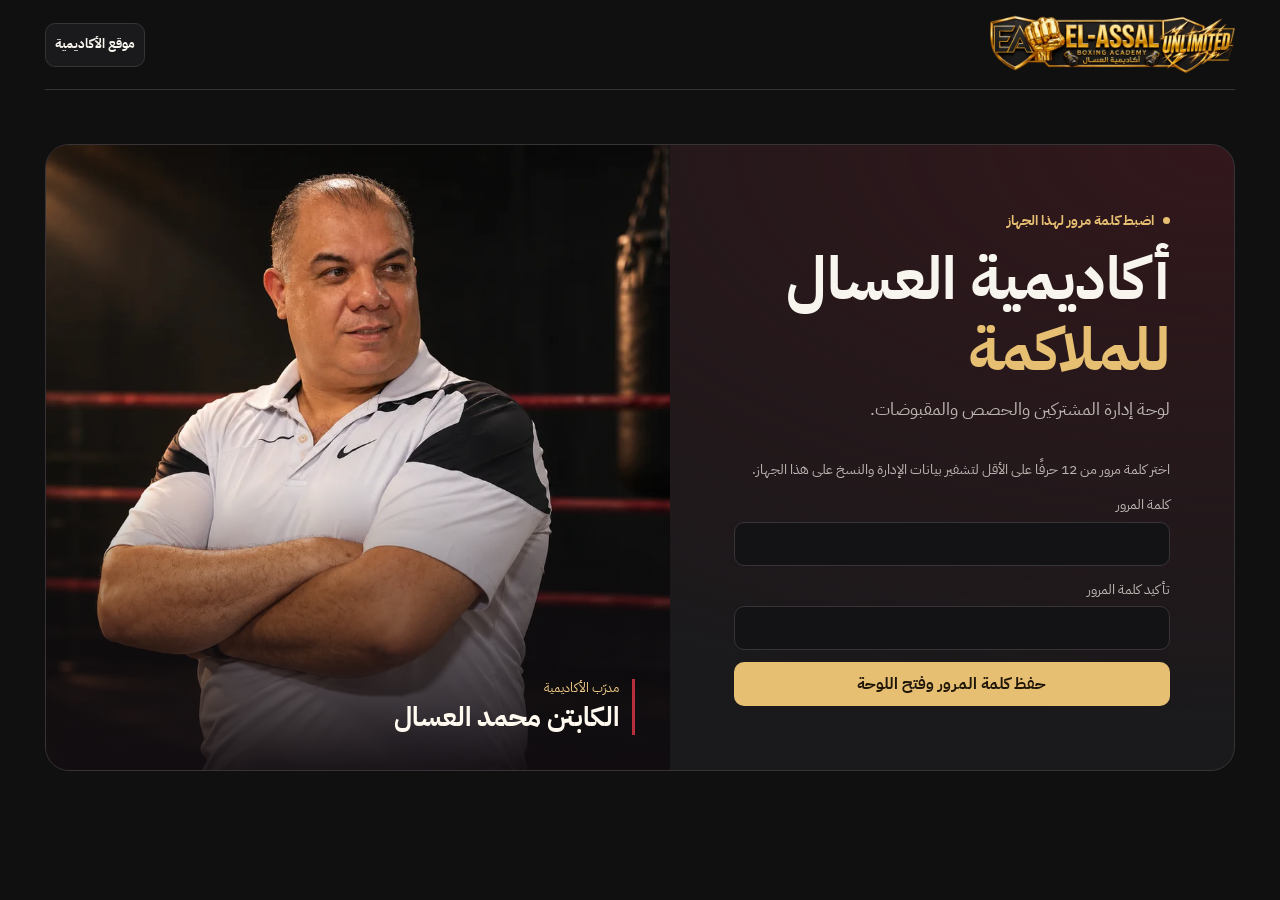
==== commit da5267c9: "Encrypt local administration and add monthly accounting reports" ====
--- a/admin.html
+++ b/admin.html
@@ -10,7 +10,7 @@
     <link rel="icon" href="./assets/favicon.svg" type="image/svg+xml">
     <title>لوحة الإدارة | أكاديمية العسال للملاكمة</title>
     <link rel="stylesheet" href="./assets/base.css?v=2">
-    <link rel="stylesheet" href="./assets/brand.css?v=3">
+    <link rel="stylesheet" href="./assets/brand.css?v=4">
 </head>
 <body>
     <main id="entry-screen" class="site-shell">
@@ -26,24 +26,15 @@
                 <h1>أكاديمية العسال <span>للملاكمة</span></h1>
                 <p class="entry-description">لوحة إدارة المشتركين والحصص والمقبوضات.</p>
                 <form id="login-form" hidden data-onsubmit="a0">
-                    <label for="admin-password">كلمة مرور المدير</label>
+                    <p class="muted" id="initial-password-hint" hidden>اختر كلمة مرور من 12 حرفًا على الأقل لتشفير بيانات الإدارة والنسخ على هذا الجهاز.</p>
+                    <label for="admin-password">كلمة المرور</label>
                     <input id="admin-password" type="password" autocomplete="current-password" required maxlength="256">
-                    <button class="modal-submit-gold" type="submit">دخول</button>
+                    <div id="confirm-password-group" class="form-gold-group" hidden>
+                        <label for="confirm-password">تأكيد كلمة المرور</label>
+                        <input id="confirm-password" type="password" autocomplete="new-password" maxlength="256">
+                    </div>
+                    <button id="unlock-submit" class="modal-submit-gold" type="submit">فتح لوحة الإدارة</button>
                 </form>
-                <div id="setup-options" hidden>
-                    <button class="primary-gold-btn entry-action" type="button" data-onclick="a2">
-                        فتح الوضع المحلي على هذا الجهاز <span aria-hidden="true">←</span>
-                    </button>
-                    <p id="setup-hint">تُحفظ بيانات الوضع المحلي في هذا المتصفح.</p>
-                    <details id="server-options" class="server-options">
-                        <summary>الاتصال بخادم Cloudflare</summary>
-                        <label for="api-url">رابط خادم Cloudflare</label>
-                        <input id="api-url" type="url" placeholder="https://" dir="ltr" aria-describedby="connection-status">
-                        <button id="connect-server-btn" class="gold-tool-btn" type="button" data-onclick="a1">الاتصال بالخادم</button>
-                        <p id="connection-status" role="status"></p>
-                    </details>
-                </div>
-                <button id="change-server-btn" class="gold-tool-btn" type="button" data-onclick="a3" hidden>إعداد الاتصال</button>
             </div>
             <figure class="entry-portrait">
                 <img src="./assets/coach.webp" width="1200" height="900" alt="" fetchpriority="high">
@@ -163,11 +154,18 @@
                     </label>
                     <button class="gold-tool-btn" type="button" data-onclick="a8">إعدادات واتساب</button>
                     <button class="gold-tool-btn" type="button" data-onclick="a12">تحديث البيانات</button>
-                    <button class="gold-tool-btn" type="button" data-settings="connection">التخزين والاتصال</button>
-                    <button id="logout-btn" class="gold-tool-btn" type="button" data-onclick="a13" hidden>تسجيل الخروج</button>
+                    <button class="gold-tool-btn" type="button" data-report>التقارير الشهرية</button>
+                    <button class="gold-tool-btn" type="button" data-password>تغيير كلمة المرور</button>
+                    <button id="logout-btn" class="gold-tool-btn" type="button" data-onclick="a13">قفل اللوحة</button>
                 </div>
             </aside>
         </div>
+        <nav class="admin-mobile-actions" aria-label="أدوات الإدارة السريعة">
+            <a class="gold-tool-btn" href="#members-title">المشتركون</a>
+            <button class="gold-tool-btn" type="button" data-report>الحسابات</button>
+            <button class="gold-tool-btn" type="button" data-onclick="a10">النسخ</button>
+            <button class="gold-tool-btn" type="button" data-onclick="a13">قفل</button>
+        </nav>
     </main>
 
 <!-- نافذة عرض الصورة بحجم كبير -->
@@ -233,11 +231,11 @@
 
             <div id="custom-pkg-box">
                 <div class="form-gold-group"><label for="custom-sessions">عدد الحصص المخصصة</label><input type="number" id="custom-sessions" value="10" min="1" data-oninput="a28"></div>
-                <div class="form-gold-group"><label for="custom-price">السعر الإجمالي المخصص (ج.م)</label><input type="number" id="custom-price" value="1500" min="0" data-oninput="a29"></div>
+                <div class="form-gold-group"><label for="custom-price">السعر الإجمالي المخصص (ج.م)</label><input type="number" id="custom-price" step="0.01" inputmode="decimal" value="1500" min="0" data-oninput="a29"></div>
             </div>
 
             <div class="form-gold-group"><label for="price">السعر الإجمالي (ج.م)</label><input type="number" id="price" readonly></div>
-            <div class="form-gold-group"><label for="paid">المبلغ المدفوع (ج.م)</label><input type="number" id="paid" placeholder="المبلغ المدفوع" data-oninput="a30"></div>
+            <div class="form-gold-group"><label for="paid">المبلغ المدفوع (ج.م)</label><input type="number" id="paid" step="0.01" inputmode="decimal" placeholder="المبلغ المدفوع" data-oninput="a30"></div>
             <div class="form-gold-group"><label for="remaining">المبلغ المتبقي (ج.م)</label><input type="number" id="remaining" readonly></div>
 
             <button class="modal-submit-gold" data-onclick="a31">حفظ وإضافة المشترك</button>
@@ -294,11 +292,11 @@
 
         <div id="edit-custom-pkg-box">
             <div class="form-gold-group"><label for="edit-custom-sessions">عدد الحصص المخصصة</label><input type="number" id="edit-custom-sessions" min="1" data-oninput="a36"></div>
-            <div class="form-gold-group"><label for="edit-custom-price">السعر الإجمالي المخصص (ج.م)</label><input type="number" id="edit-custom-price" min="0" data-oninput="a37"></div>
+            <div class="form-gold-group"><label for="edit-custom-price">السعر الإجمالي المخصص (ج.م)</label><input type="number" id="edit-custom-price" step="0.01" inputmode="decimal" min="0" data-oninput="a37"></div>
         </div>
 
         <div class="form-gold-group"><label for="edit-price">السعر الإجمالي</label><input type="number" id="edit-price" readonly></div>
-        <div class="form-gold-group"><label for="edit-paid">المبلغ المدفوع</label><input type="number" id="edit-paid" data-oninput="a38"></div>
+        <div class="form-gold-group"><label for="edit-paid">المبلغ المدفوع</label><input type="number" id="edit-paid" step="0.01" inputmode="decimal" data-oninput="a38"></div>
         <div class="form-gold-group"><label for="edit-remaining">المتبقي</label><input type="number" id="edit-remaining" readonly></div>
 
         <button class="modal-submit-gold" data-onclick="a39">حفظ التعديلات</button>
@@ -313,7 +311,8 @@
             <button class="modal-gold-close" aria-label="إغلاق" data-onclick="a40">&times;</button>
         </div>
         <div class="form-gold-group"><label for="expense-title">بند المصروف</label><input type="text" id="expense-title" placeholder="كهرباء، صيانة، إيجار..."></div>
-        <div class="form-gold-group"><label for="expense-amount">المبلغ (ج.م)</label><input type="number" id="expense-amount" placeholder="المبلغ المنصرف"></div>
+        <div class="form-gold-group"><label for="expense-amount">المبلغ (ج.م)</label><input type="number" id="expense-amount" min="0.01" step="0.01" inputmode="decimal" placeholder="المبلغ المنصرف"></div>
+        <div class="form-gold-group"><label for="expense-date">تاريخ المصروف</label><input type="date" id="expense-date" required></div>
         <button class="modal-submit-gold" data-onclick="a41">تسجيل المصروف</button>
         <div class="expense-history">
             <h4>المصروفات المسجلة</h4>
@@ -325,12 +324,45 @@
 
 <div id="modal-backups" class="modal-gold-overlay"><section class="modal-gold-box">
  <div class="modal-gold-header"><h2>النسخ الاحتياطية</h2><button class="modal-gold-close" aria-label="إغلاق" data-onclick="a42">×</button></div>
- <p id="backup-policy"></p><div class="backup-actions"><button class="modal-submit-gold" data-onclick="a43">تنزيل البيانات الحالية على الجهاز</button><button id="create-backup-btn" class="gold-tool-btn" data-onclick="a44">حفظ نسخة داخلية اليوم</button></div>
+ <p id="backup-policy"></p><div class="backup-actions"><button class="modal-submit-gold" data-onclick="a43">تنزيل نسخة مشفّرة</button><button id="create-backup-btn" class="gold-tool-btn" data-onclick="a44">حفظ نسخة داخلية اليوم</button></div>
  <p id="backup-result" role="status"></p><div id="backup-list"></div>
- <p class="muted">احتفظ بنسخة من بياناتك على جهازك. تجنّب رفع بيانات الأعضاء إلى مستودع GitHub.</p>
+ <p class="muted">احتفظ بكلمة مرور النسخة التي كانت مستخدمة عند تنزيلها، فهي مطلوبة لاستعادتها.</p>
 </section></div>
 
+<dialog id="password-dialog" class="admin-dialog" aria-labelledby="password-title">
+    <header class="modal-gold-header"><h2 id="password-title">تغيير كلمة المرور</h2><button id="password-dismiss" class="modal-gold-close" type="button" aria-label="إغلاق">×</button></header>
+    <form id="password-change-form">
+        <div class="form-gold-group"><label for="current-password">كلمة المرور الحالية</label><input id="current-password" type="password" autocomplete="current-password" required maxlength="256"></div>
+        <div class="form-gold-group"><label for="new-password">كلمة المرور الجديدة</label><input id="new-password" type="password" autocomplete="new-password" required minlength="12" maxlength="256"></div>
+        <div class="form-gold-group"><label for="new-password-confirm">تأكيد كلمة المرور الجديدة</label><input id="new-password-confirm" type="password" autocomplete="new-password" required minlength="12" maxlength="256"></div>
+        <button type="submit" class="modal-submit-gold">حفظ كلمة المرور الجديدة</button>
+        <p id="password-feedback" class="muted" role="status"></p>
+    </form>
+</dialog>
+
+<dialog id="finance-report" class="admin-dialog finance-report" aria-labelledby="report-title">
+    <header class="modal-gold-header"><div><h2 id="report-title">الحسابات الشهرية</h2><p id="report-period"></p></div><button id="report-close" class="modal-gold-close" type="button" aria-label="إغلاق">×</button></header>
+    <div class="report-tools">
+        <label for="report-month">شهر التقرير</label><input type="month" id="report-month" required>
+        <button id="report-csv" class="gold-tool-btn" type="button">تنزيل CSV</button>
+        <button id="report-print" class="gold-tool-btn" type="button">طباعة / PDF</button>
+        <button id="report-email" class="gold-tool-btn" type="button">مسودة بريد</button>
+    </div>
+    <dl class="report-totals">
+        <div><dt>المقبوضات</dt><dd id="report-income"></dd></div>
+        <div><dt>المصروفات</dt><dd id="report-expenses"></dd></div>
+        <div><dt>الصافي</dt><dd id="report-net"></dd></div>
+    </dl>
+    <p id="report-undated" class="muted" role="status"></p>
+    <h3>سجل الحركات المالية</h3>
+    <p id="report-empty" class="muted">لا توجد حركات في الشهر المحدد.</p>
+    <div class="report-table"><table><thead><tr><th scope="col">التاريخ</th><th scope="col">النوع</th><th scope="col">البيان</th><th scope="col">القيمة</th></tr></thead><tbody id="report-ledger"></tbody></table></div>
+    <h3>سجل العمليات</h3>
+    <p id="activity-empty" class="muted">لا توجد عمليات مسجلة في الشهر المحدد.</p>
+    <div class="report-table"><table><thead><tr><th scope="col">الوقت</th><th scope="col">العملية</th><th scope="col">مرجع السجل</th></tr></thead><tbody id="report-activity"></tbody></table></div>
+</dialog>
+
 <script src="./assets/qrcode.min.js" defer></script>
-<script type="module" src="./events.js?v=2"></script>
+<script type="module" src="./events.js?v=3"></script>
 </body>
 </html>
--- a/assets/brand.css
+++ b/assets/brand.css
@@ -441,3 +441,57 @@
 @media (max-width: 350px) {
     .tool-list { grid-template-columns: minmax(0, 1fr); }
 }
+
+#confirm-password-group { margin-block: 12px 0; }
+#initial-password-hint { margin-block-start: 0; }
+#password-feedback, #report-undated { color: var(--danger); }
+#password-feedback:empty, #report-undated:empty { display: none; }
+
+.admin-dialog {
+    width: min(94vw, 520px);
+    max-height: 92dvh;
+    color: var(--text-main);
+    background: var(--surface-card);
+    border: 1px solid var(--border-color);
+    border-radius: var(--radius-md);
+    padding: clamp(16px, 3vw, 26px);
+}
+.admin-dialog::backdrop { background: #0b080bd9; backdrop-filter: blur(4px); }
+.finance-report { width: min(94vw, 920px); }
+.report-tools { display: flex; flex-wrap: wrap; align-items: center; gap: 8px; }
+#report-period { color: var(--text-muted); }
+.report-totals { display: grid; grid-template-columns: repeat(3, minmax(0, 1fr)); gap: 8px; margin-block: 16px; }
+.report-totals div { padding: 10px; border-radius: var(--radius-sm); background: var(--field); border: 1px solid var(--border-color); overflow-wrap: anywhere; }
+.report-totals dt { color: var(--text-muted); font-size: .84rem; }
+.report-totals dd { color: var(--primary); font-weight: 700; }
+.report-table { overflow: auto; margin-block: 8px 17px; }
+.report-table table { width: 100%; border-collapse: collapse; text-align: start; font-size: .86rem; }
+.report-table th, .report-table td { border-bottom: 1px solid var(--border-color); text-align: start; padding: 7px 8px; }
+.report-table td { overflow-wrap: anywhere; }
+.report-table th { color: var(--text-muted); }
+.admin-mobile-actions { display: none; }
+
+@media (max-width: 620px) {
+    .dashboard { padding-block-end: calc(78px + env(safe-area-inset-bottom, 0px)); }
+    .admin-mobile-actions {
+        display: grid;
+        grid-auto-flow: column;
+        grid-auto-columns: minmax(0, 1fr);
+        gap: 5px;
+        position: fixed;
+        inset: auto 0 0;
+        z-index: 10;
+        border-top: 1px solid var(--border-color);
+        background: var(--bg-main);
+        padding: 7px 9px calc(8px + env(safe-area-inset-bottom, 0px));
+    }
+    .admin-mobile-actions .gold-tool-btn { padding-inline: 4px; min-height: 46px; font-size: .84rem; text-decoration: none; }
+}
+@media print {
+    body:has(.finance-report[open]) > :not(.finance-report) { display: none !important; }
+    .finance-report[open], .finance-report[open] * { background: white !important; color: black !important; }
+    .finance-report[open] { position: static; width: 100%; max-width: none; max-height: none; margin: 0; overflow: visible; border: 0; }
+    .finance-report[open]::backdrop { display: none; }
+    .finance-report .report-tools, .finance-report #report-close { display: none; }
+    .finance-report tr { break-inside: avoid; }
+}
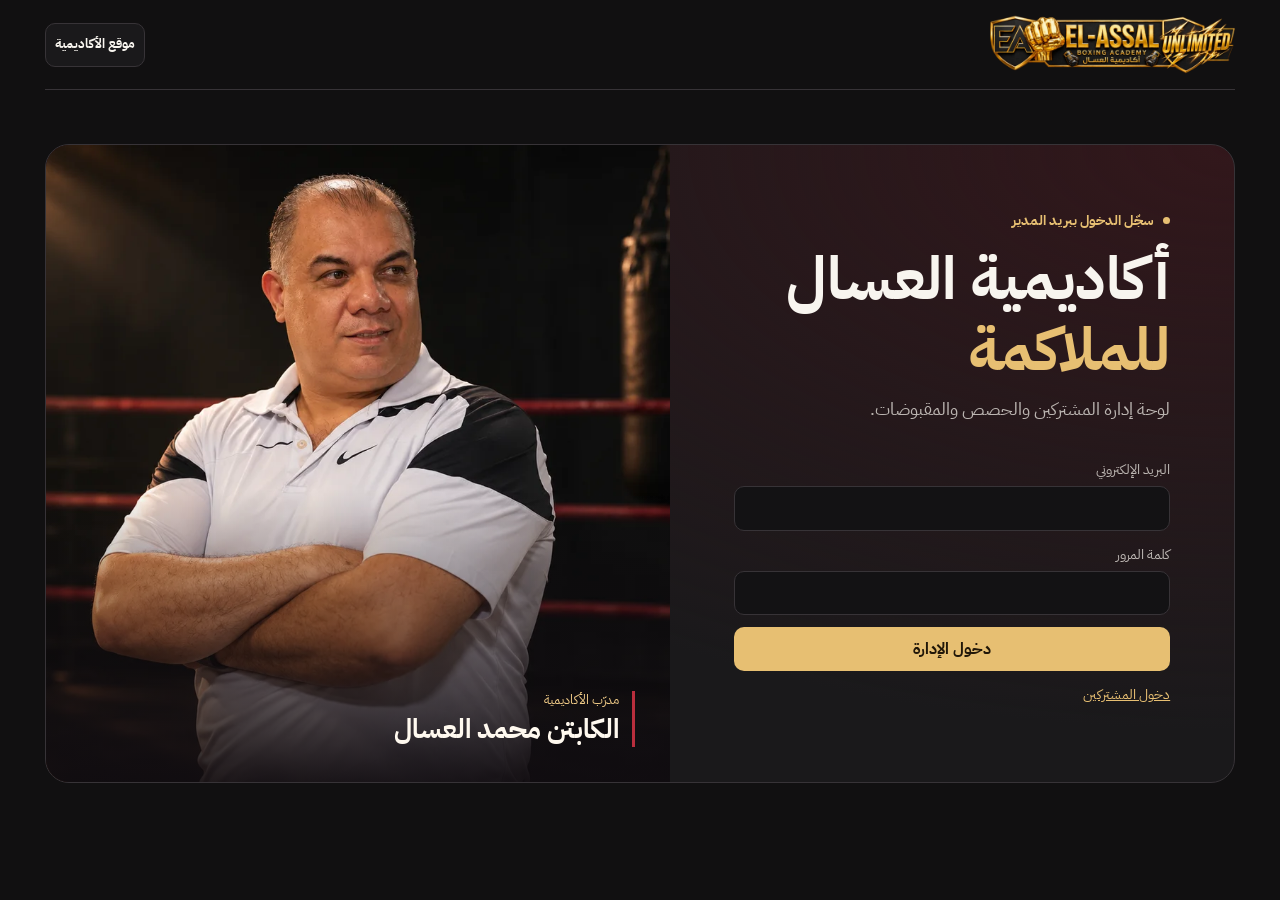
==== commit c2e7d062: "Connect ELASAL to Supabase Auth and secure subscription data" ====
--- a/admin.html
+++ b/admin.html
@@ -3,14 +3,14 @@
 <head>
     <meta charset="UTF-8">
     <meta name="viewport" content="width=device-width, initial-scale=1.0">
-    <meta http-equiv="Content-Security-Policy" content="default-src 'self'; script-src 'self'; style-src 'self' 'unsafe-inline'; img-src 'self' data: blob:; font-src 'self'; connect-src 'self' https:; object-src 'none'; base-uri 'self'; form-action 'self'">
+    <meta http-equiv="Content-Security-Policy" content="default-src 'self'; script-src 'self'; style-src 'self' 'unsafe-inline'; img-src 'self' data: blob: https://prnwlfzwoqpozwddpmxo.supabase.co; font-src 'self'; connect-src 'self' https://prnwlfzwoqpozwddpmxo.supabase.co; object-src 'none'; base-uri 'self'; form-action 'self'">
     <meta name="referrer" content="no-referrer">
     <meta name="theme-color" content="#111011">
     <meta name="description" content="لوحة أكاديمية العسال للملاكمة لمتابعة المشتركين والحصص والمقبوضات.">
     <link rel="icon" href="./assets/favicon.svg" type="image/svg+xml">
     <title>لوحة الإدارة | أكاديمية العسال للملاكمة</title>
     <link rel="stylesheet" href="./assets/base.css?v=2">
-    <link rel="stylesheet" href="./assets/brand.css?v=4">
+    <link rel="stylesheet" href="./assets/brand.css?v=6">
 </head>
 <body>
     <main id="entry-screen" class="site-shell">
@@ -26,15 +26,12 @@
                 <h1>أكاديمية العسال <span>للملاكمة</span></h1>
                 <p class="entry-description">لوحة إدارة المشتركين والحصص والمقبوضات.</p>
                 <form id="login-form" hidden data-onsubmit="a0">
-                    <p class="muted" id="initial-password-hint" hidden>اختر كلمة مرور من 12 حرفًا على الأقل لتشفير بيانات الإدارة والنسخ على هذا الجهاز.</p>
+                    <div class="form-gold-group"><label for="admin-email">البريد الإلكتروني</label><input id="admin-email" type="email" dir="ltr" autocomplete="username" required maxlength="254"></div>
                     <label for="admin-password">كلمة المرور</label>
                     <input id="admin-password" type="password" autocomplete="current-password" required maxlength="256">
-                    <div id="confirm-password-group" class="form-gold-group" hidden>
-                        <label for="confirm-password">تأكيد كلمة المرور</label>
-                        <input id="confirm-password" type="password" autocomplete="new-password" maxlength="256">
-                    </div>
-                    <button id="unlock-submit" class="modal-submit-gold" type="submit">فتح لوحة الإدارة</button>
+                    <button id="unlock-submit" class="modal-submit-gold" type="submit">دخول الإدارة</button>
                 </form>
+                <p class="muted"><a href="./member.html">دخول المشتركين</a></p>
             </div>
             <figure class="entry-portrait">
                 <img src="./assets/coach.webp" width="1200" height="900" alt="" fetchpriority="high">
@@ -128,6 +125,12 @@
                         </button>
                         <div class="accordion-gold-body" id="list-active"></div>
                     </div>
+                    <div class="accordion-gold-group" id="acc-pending">
+                        <button class="accordion-gold-trigger" type="button" aria-controls="list-pending" aria-expanded="false" data-onclick="a47">
+                            <span class="accordion-title-flex">الاشتراكات المجدولة <span class="counter-badge-gold" id="count-pending">0</span></span>
+                        </button>
+                        <div class="accordion-gold-body" id="list-pending"></div>
+                    </div>
                     <div class="accordion-gold-group" id="acc-expired">
                         <button class="accordion-gold-trigger" type="button" aria-controls="list-expired" aria-expanded="false" data-onclick="a19">
                             <span class="accordion-title-flex">الاشتراكات المنتهية <span class="counter-badge-gold" id="count-expired">0</span></span>
@@ -154,17 +157,19 @@
                     </label>
                     <button class="gold-tool-btn" type="button" data-onclick="a8">إعدادات واتساب</button>
                     <button class="gold-tool-btn" type="button" data-onclick="a12">تحديث البيانات</button>
+                    <button class="gold-tool-btn" type="button" data-content-editor>إدارة محتوى الموقع</button>
                     <button class="gold-tool-btn" type="button" data-report>التقارير الشهرية</button>
                     <button class="gold-tool-btn" type="button" data-password>تغيير كلمة المرور</button>
-                    <button id="logout-btn" class="gold-tool-btn" type="button" data-onclick="a13">قفل اللوحة</button>
+                    <button id="logout-btn" class="gold-tool-btn" type="button" data-onclick="a13">تسجيل الخروج</button>
                 </div>
             </aside>
         </div>
         <nav class="admin-mobile-actions" aria-label="أدوات الإدارة السريعة">
             <a class="gold-tool-btn" href="#members-title">المشتركون</a>
             <button class="gold-tool-btn" type="button" data-report>الحسابات</button>
+            <button class="gold-tool-btn" type="button" data-content-editor>الموقع</button>
             <button class="gold-tool-btn" type="button" data-onclick="a10">النسخ</button>
-            <button class="gold-tool-btn" type="button" data-onclick="a13">قفل</button>
+            <button class="gold-tool-btn" type="button" data-onclick="a13">خروج</button>
         </nav>
     </main>
 
@@ -207,7 +212,8 @@
             <div class="form-gold-group"><label for="name">اسم المشترك</label><input type="text" id="name" placeholder="مثال: يوسف العسال"></div>
             <div class="form-gold-group"><label for="phone">رقم الهاتف (واتساب)</label><input type="tel" id="phone" placeholder="01012345678"></div>
             <div class="form-gold-group"><label for="photo">صورة المشترك (اختياري)</label><input type="file" id="photo" accept="image/*"></div>
-            <div class="form-gold-group"><label for="start-date">تاريخ بداية الاشتراك</label><input type="date" id="start-date"></div>
+            <div class="form-gold-group"><label for="start-date">تاريخ بداية الاشتراك</label><input type="date" id="start-date" data-onchange="a45" required></div>
+            <div class="form-gold-group"><label for="end-date">تاريخ انتهاء الاشتراك</label><input type="date" id="end-date" required></div>
 
             <div class="form-gold-group">
                 <label for="package">نوع الباقة</label><select id="package" data-onchange="a27">
@@ -295,6 +301,8 @@
             <div class="form-gold-group"><label for="edit-custom-price">السعر الإجمالي المخصص (ج.م)</label><input type="number" id="edit-custom-price" step="0.01" inputmode="decimal" min="0" data-oninput="a37"></div>
         </div>
 
+        <div class="form-gold-group"><label for="edit-start-date">تاريخ بداية الاشتراك</label><input type="date" id="edit-start-date" data-onchange="a46" required></div>
+        <div class="form-gold-group"><label for="edit-end-date">تاريخ انتهاء الاشتراك</label><input type="date" id="edit-end-date" required></div>
         <div class="form-gold-group"><label for="edit-price">السعر الإجمالي</label><input type="number" id="edit-price" readonly></div>
         <div class="form-gold-group"><label for="edit-paid">المبلغ المدفوع</label><input type="number" id="edit-paid" step="0.01" inputmode="decimal" data-oninput="a38"></div>
         <div class="form-gold-group"><label for="edit-remaining">المتبقي</label><input type="number" id="edit-remaining" readonly></div>
@@ -310,10 +318,14 @@
             <h3>تسجيل المصروفات</h3>
             <button class="modal-gold-close" aria-label="إغلاق" data-onclick="a40">&times;</button>
         </div>
-        <div class="form-gold-group"><label for="expense-title">بند المصروف</label><input type="text" id="expense-title" placeholder="كهرباء، صيانة، إيجار..."></div>
+        <div class="form-gold-group"><label for="expense-title">بند المصروف</label><input type="text" id="expense-title" maxlength="200" placeholder="كهرباء، صيانة، إيجار..."></div>
         <div class="form-gold-group"><label for="expense-amount">المبلغ (ج.م)</label><input type="number" id="expense-amount" min="0.01" step="0.01" inputmode="decimal" placeholder="المبلغ المنصرف"></div>
         <div class="form-gold-group"><label for="expense-date">تاريخ المصروف</label><input type="date" id="expense-date" required></div>
-        <button class="modal-submit-gold" data-onclick="a41">تسجيل المصروف</button>
+        <input id="expense-id" type="hidden">
+        <div class="backup-actions">
+            <button id="expense-submit" class="modal-submit-gold" type="button" data-onclick="a41">تسجيل المصروف</button>
+            <button id="expense-cancel" class="gold-tool-btn" type="button" hidden>إلغاء التعديل</button>
+        </div>
         <div class="expense-history">
             <h4>المصروفات المسجلة</h4>
             <div id="expenses-list"></div>
@@ -328,6 +340,14 @@
  <p id="backup-result" role="status"></p><div id="backup-list"></div>
  <p class="muted">احتفظ بكلمة مرور النسخة التي كانت مستخدمة عند تنزيلها، فهي مطلوبة لاستعادتها.</p>
 </section></div>
+
+<dialog id="backup-password-dialog" class="admin-dialog" aria-labelledby="backup-password-title">
+    <header class="modal-gold-header"><h2 id="backup-password-title"></h2></header>
+    <form id="backup-password-form" method="dialog">
+        <div class="form-gold-group"><label for="file-password">كلمة مرور النسخة</label><input id="file-password" type="password" autocomplete="off" maxlength="256" required autofocus></div>
+        <div class="backup-actions"><button class="modal-submit-gold" type="submit" value="confirmed">متابعة</button><button class="gold-tool-btn" type="submit" value="cancelled" formnovalidate>إلغاء</button></div>
+    </form>
+</dialog>
 
 <dialog id="password-dialog" class="admin-dialog" aria-labelledby="password-title">
     <header class="modal-gold-header"><h2 id="password-title">تغيير كلمة المرور</h2><button id="password-dismiss" class="modal-gold-close" type="button" aria-label="إغلاق">×</button></header>
@@ -362,7 +382,25 @@
     <div class="report-table"><table><thead><tr><th scope="col">الوقت</th><th scope="col">العملية</th><th scope="col">مرجع السجل</th></tr></thead><tbody id="report-activity"></tbody></table></div>
 </dialog>
 
+<dialog id="site-editor" class="admin-dialog site-editor" aria-labelledby="site-editor-title">
+    <header class="modal-gold-header">
+        <div><h2 id="site-editor-title">إدارة محتوى الموقع</h2><p class="muted">عدّل النصوص والصور والفروع، وعاين المسودة قبل النشر.</p></div>
+        <button id="site-editor-close" type="button" class="modal-gold-close" aria-label="إغلاق">×</button>
+    </header>
+    <p id="site-editor-status" role="status" class="editor-status"></p>
+    <div class="editor-actions editor-commands">
+        <button class="gold-tool-btn" id="site-editor-save" type="button">حفظ المسودة</button>
+        <a class="gold-tool-btn" id="site-editor-preview" href="./?preview=1" target="_blank" rel="noopener">معاينة الموقع</a>
+        <button class="gold-tool-btn" id="site-editor-reload" type="button">تحميل المحتوى المنشور</button>
+    </div>
+    <div id="site-editor-fields"></div>
+    <div class="editor-actions editor-commands">
+        <button id="site-editor-publish" class="primary-gold-btn" type="button">نشر للزوار</button>
+    </div>
+</dialog>
+
+<script src="./assets/vendor/supabase-js-2.119.2.js" defer></script>
 <script src="./assets/qrcode.min.js" defer></script>
-<script type="module" src="./events.js?v=3"></script>
+<script type="module" src="./events.js?v=5"></script>
 </body>
 </html>
--- a/assets/brand.css
+++ b/assets/brand.css
@@ -442,8 +442,6 @@
     .tool-list { grid-template-columns: minmax(0, 1fr); }
 }
 
-#confirm-password-group { margin-block: 12px 0; }
-#initial-password-hint { margin-block-start: 0; }
 #password-feedback, #report-undated { color: var(--danger); }
 #password-feedback:empty, #report-undated:empty { display: none; }
 
@@ -495,3 +493,56 @@
     .finance-report .report-tools, .finance-report #report-close { display: none; }
     .finance-report tr { break-inside: avoid; }
 }
+
+.site-editor { width: min(96vw, 940px); }
+.site-editor header .muted { margin: 2px 0 0; }
+.editor-status { margin-block: 8px 10px; color: var(--success); font-size: .9rem; overflow-wrap: anywhere; }
+.editor-status[data-error="true"] { color: var(--danger); }
+.editor-actions { display: flex; flex-wrap: wrap; gap: 7px; }
+.editor-commands { margin-block-end: 14px; }
+.editor-actions a { text-decoration: none; }
+.editor-section { margin-block-end: 9px; border: 1px solid var(--border-color); border-radius: var(--radius-sm); background: var(--field); }
+.editor-section summary { padding: 10px 13px; font-weight: 700; color: var(--text-main); }
+.editor-section[open] summary { border-bottom: 1px solid var(--border-color); color: var(--primary); }
+.editor-section-body { display: grid; gap: 10px; padding: 12px; }
+.editor-section-body > .gold-tool-btn { justify-self: start; }
+.editor-field { display: grid; gap: 4px; color: var(--text-muted); font-size: .87rem; width: 100%; overflow-wrap: anywhere; }
+.editor-field input, .editor-field textarea { width: 100%; }
+.editor-field textarea {
+    border: 1px solid var(--border-color);
+    border-radius: var(--radius-sm);
+    background: var(--field);
+    color: var(--text-main);
+    font: inherit;
+    padding: 8px 12px;
+    min-height: 72px;
+    resize: vertical;
+}
+.editor-field input[type="file"] { max-width: 100%; padding-block: 5px; }
+.editor-list { display: grid; gap: 12px; grid-template-columns: repeat(2, minmax(0, 1fr)); }
+.editor-row {
+    display: grid;
+    gap: 8px;
+    padding: 12px;
+    border: 1px solid var(--border-color);
+    border-radius: var(--radius-sm);
+    background: var(--surface-card);
+}
+.editor-row .editor-actions .gold-tool-btn { font-size: .83rem; min-height: 40px; }
+.editor-thumbnail { max-height: 148px; width: 100%; object-fit: contain; border-radius: var(--radius-sm); background: var(--field); }
+#site-editor-publish { margin-block-start: 8px; }
+
+@media (max-width: 610px) {
+    .editor-list { grid-template-columns: minmax(0, 1fr); }
+    .editor-commands > * { flex: 1 1 115px; }
+}
+
+.subscriber-panel { max-width: 720px; margin: 24px auto; }
+.subscriber-panel a, #entry-screen .muted a { color: var(--primary); }
+.subscriber-subscriptions { display: grid; gap: 12px; margin-block: 14px; }
+.subscriber-facts { display: grid; grid-template-columns: minmax(0, 1fr) minmax(0, 1fr); gap: 7px 12px; margin: 0; }
+.subscriber-facts dt { color: var(--text-muted); }
+.subscriber-facts dd { margin: 0; overflow-wrap: anywhere; font-weight: 700; }
+.expense-row { display: flex; gap: 6px; flex-wrap: wrap; align-items: center; padding: 8px 0; border-bottom: 1px solid var(--border-color); }
+.expense-row span { flex: 1 1 130px; overflow-wrap: anywhere; }
+.expense-row button { min-height: 38px; font-size: .84rem; }
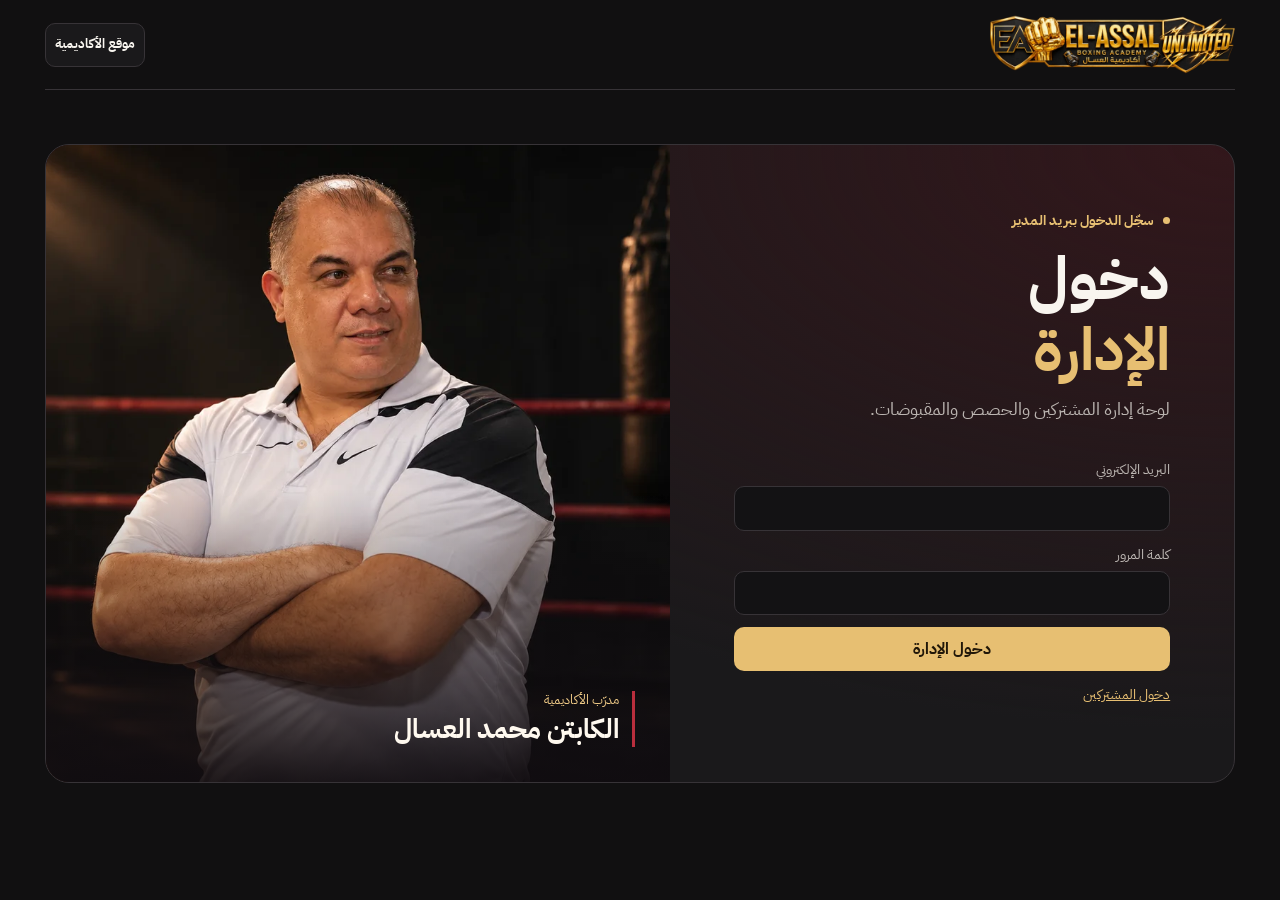
==== commit 1bc75dee: "Prepare the live Supabase rollout and preserve legacy exports" ====
--- a/admin.html
+++ b/admin.html
@@ -10,7 +10,7 @@
     <link rel="icon" href="./assets/favicon.svg" type="image/svg+xml">
     <title>لوحة الإدارة | أكاديمية العسال للملاكمة</title>
     <link rel="stylesheet" href="./assets/base.css?v=2">
-    <link rel="stylesheet" href="./assets/brand.css?v=6">
+    <link rel="stylesheet" href="./assets/brand.css?v=7">
 </head>
 <body>
     <main id="entry-screen" class="site-shell">
@@ -23,7 +23,7 @@
         <div class="entry-hero">
             <div class="entry-content">
                 <p id="entry-status" role="status">جارٍ فحص الاتصال</p>
-                <h1>أكاديمية العسال <span>للملاكمة</span></h1>
+                <h1>دخول <span>الإدارة</span></h1>
                 <p class="entry-description">لوحة إدارة المشتركين والحصص والمقبوضات.</p>
                 <form id="login-form" hidden data-onsubmit="a0">
                     <div class="form-gold-group"><label for="admin-email">البريد الإلكتروني</label><input id="admin-email" type="email" dir="ltr" autocomplete="username" required maxlength="254"></div>
@@ -32,6 +32,15 @@
                     <button id="unlock-submit" class="modal-submit-gold" type="submit">دخول الإدارة</button>
                 </form>
                 <p class="muted"><a href="./member.html">دخول المشتركين</a></p>
+                <details id="legacy-export" class="legacy-export" hidden>
+                    <summary>نقل بيانات قديمة من هذا الجهاز</summary>
+                    <form id="legacy-export-form">
+                        <label id="legacy-password-label" for="legacy-password">كلمة مرور النسخة</label>
+                        <input id="legacy-password" type="password" maxlength="256" required>
+                        <button class="gold-tool-btn" type="submit">تنزيل نسخة للنقل</button>
+                        <p id="legacy-feedback" role="status"></p>
+                    </form>
+                </details>
             </div>
             <figure class="entry-portrait">
                 <img src="./assets/coach.webp" width="1200" height="900" alt="" fetchpriority="high">
@@ -401,6 +410,6 @@
 
 <script src="./assets/vendor/supabase-js-2.119.2.js" defer></script>
 <script src="./assets/qrcode.min.js" defer></script>
-<script type="module" src="./events.js?v=5"></script>
+<script type="module" src="./events.js?v=6"></script>
 </body>
 </html>
--- a/assets/brand.css
+++ b/assets/brand.css
@@ -546,3 +546,9 @@
 .expense-row { display: flex; gap: 6px; flex-wrap: wrap; align-items: center; padding: 8px 0; border-bottom: 1px solid var(--border-color); }
 .expense-row span { flex: 1 1 130px; overflow-wrap: anywhere; }
 .expense-row button { min-height: 38px; font-size: .84rem; }
+.legacy-export { border-top: 1px solid var(--border-color); padding-top: 12px; margin-top: 15px; }
+.legacy-export summary { color: var(--primary); }
+.legacy-export form { display: grid; gap: 7px; padding-top: 10px; }
+.legacy-export label, #legacy-feedback { color: var(--text-muted); font-size: .9rem; }
+.legacy-export button { justify-self: start; }
+#legacy-feedback:empty { display: none; }
